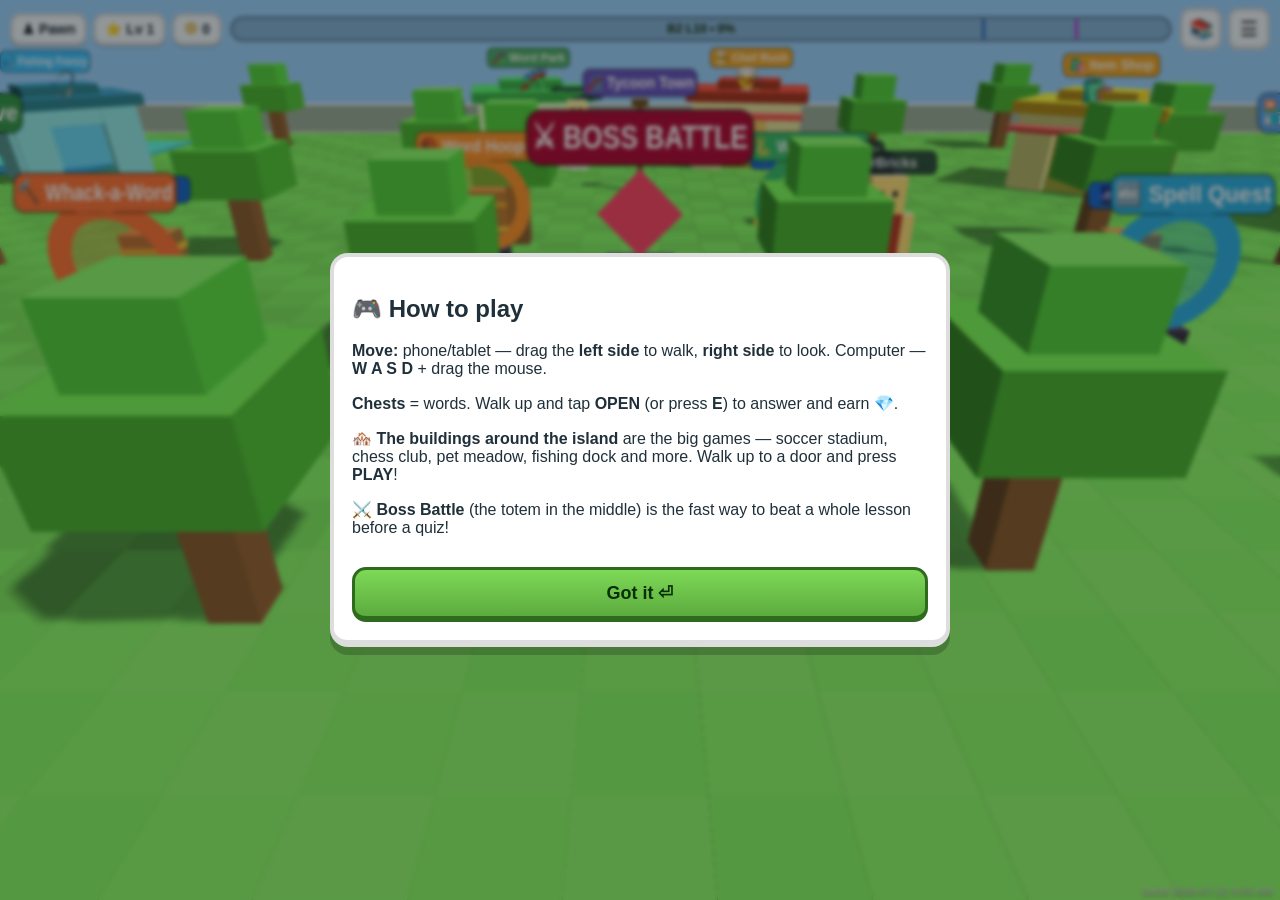
==== index.html @ b5679a89 "Three new games: Ninja Slice, Star Blaster, Beat Bounce (v81) Batch 1 of the 10-game arc, built by O" ====
<!DOCTYPE html>
<html lang="en">
<head>
  <meta charset="utf-8">
  <meta name="viewport" content="width=device-width, initial-scale=1, maximum-scale=1, user-scalable=no, viewport-fit=cover">
  <meta name="theme-color" content="#5cab3e">
  <title>Voblox — Word World</title>

  <!-- install-as-app (iPhone/iPad full screen) -->
  <meta name="apple-mobile-web-app-capable" content="yes">
  <meta name="mobile-web-app-capable" content="yes">
  <meta name="apple-mobile-web-app-status-bar-style" content="black-translucent">
  <meta name="apple-mobile-web-app-title" content="Voblox">
  <link rel="manifest" href="manifest.webmanifest">
  <link rel="apple-touch-icon" href="icons/icon-180.png">
  <link rel="icon" href="data:image/svg+xml,<svg xmlns='http://www.w3.org/2000/svg' viewBox='0 0 100 100'><text y='.9em' font-size='90'>🟩</text></svg>">

  <link rel="stylesheet" href="styles.css">
  <link rel="stylesheet" href="world.css">
  <link rel="stylesheet" href="boss.css">
  <link rel="stylesheet" href="games.css">
</head>
<body class="world">
  <canvas id="c"></canvas>

  <div id="errbar"></div>

  <!-- heads-up display -->
  <div id="whud">
    <div class="hud-left">
      <span class="chip" id="rankchip">♟ Pawn</span>
      <span class="chip" id="lvlchip">⭐ Lv 1</span>
      <span class="chip" id="gemchip"><img class="vbx" src="icons/vobux.png" alt="V"> 0</span>
      <span class="chip combo" id="combochip" style="display:none">🔥 x2</span>
    </div>
    <div class="meter" id="meter">
      <div class="meter-fill" id="meterfill"></div>
      <div class="meter-tick" style="left:80%"></div>
      <div class="meter-tick a" style="left:90%"></div>
      <div class="meter-label" id="meterlabel">0%</div>
    </div>
    <div class="hud-right">
      <a class="iconbtn" href="study.html" title="Study mode">📚</a>
      <button class="iconbtn" id="menubtn" title="Menu">☰</button>
    </div>
  </div>

  <!-- floating "open this chest" prompt -->
  <div id="prompt" class="prompt-float" style="display:none"></div>

  <!-- touch interact button (mobile) -->
  <button id="actbtn" class="actbtn" style="display:none">OPEN ✦</button>

  <!-- overlay for quizzes, menus, word list, chess -->
  <div id="overlay" class="overlay" style="display:none"><div id="overlaybox" class="overlaybox"></div></div>

  <!-- loading hint -->
  <div id="loading" class="loading">Loading your world… 🟩</div>

  <!-- build version (so you can confirm you have the latest) -->
  <div id="ver" class="ver"></div>

  <script src="vendor/three.min.js"></script>
  <script src="src/version.js"></script>
  <script src="src/content.js"></script>
  <script src="src/engine.js"></script>
  <script src="src/questions.js"></script>
  <script src="src/store.js"></script>
  <script src="src/profile.js"></script>
  <script src="src/sfx.js"></script>
  <script src="src/avatar.js"></script>
  <script src="src/bots.js"></script>
  <script src="src/items.js"></script>
  <script src="src/boss.js"></script>
  <script src="src/quizshow.js"></script>
  <script src="src/memory.js"></script>
  <script src="src/hunt.js"></script>
  <script src="src/run.js"></script>
  <script src="src/whack.js"></script>
  <script src="src/hoops.js"></script>
  <script src="src/snake.js"></script>
  <script src="src/spell.js"></script>
  <script src="src/pickle.js"></script>
  <script src="src/fishing.js"></script>
  <script src="src/soccer.js"></script>
  <script src="src/karts.js"></script>
  <script src="src/obby.js"></script>
  <script src="src/towerd.js"></script>
  <script src="src/chessclub.js"></script>
  <script src="src/bjj.js"></script>
  <script src="src/chef.js"></script>
  <script src="src/pets.js"></script>
<script src="src/empire.js"></script>
<script src="src/books.js"></script>
<script src="src/merge.js"></script>
<script src="src/dash.js"></script>
<script src="src/dungeon.js"></script>
<script src="src/clash.js"></script>
<script src="src/park.js"></script>
<script src="src/slice.js"></script>
<script src="src/blaster.js"></script>
<script src="src/beat.js"></script>
  <script src="src/games.js"></script>
  <script src="src/arcade.js"></script>
  <script src="src/world.js"></script>
</body>
</html>
---- styles.css ----
/* Voblox — blocky, bright, Minecraft/Roblox-ish theme */
:root {
  --grass: #5cab3e;
  --grass-dark: #3f7e2a;
  --sky1: #79c7ff;
  --sky2: #b9e6ff;
  --dirt: #8a5a3b;
  --panel: #ffffff;
  --ink: #20303a;
  --gold: #ffce3a;
  --good: #43c34a;
  --bad: #ff5a5a;
  --blue: #2f7be0;
  --shadow: #00000022;
}
* { box-sizing: border-box; }
html, body { margin: 0; height: 100%; }
body {
  font-family: "Trebuchet MS", "Segoe UI", Verdana, sans-serif;
  color: var(--ink);
  background:
    linear-gradient(var(--sky1), var(--sky2));
  min-height: 100%;
  -webkit-text-size-adjust: 100%;
}
#app { max-width: 760px; margin: 0 auto; padding: 14px 16px 60px; }

/* error bar */
#errbar { display:none; background:#b00020; color:#fff; padding:8px 12px; border-radius:8px; margin-bottom:10px; font-size:13px; }

/* HUD */
#hud { display:flex; align-items:center; gap:10px; flex-wrap:wrap; margin-bottom:12px; }
.hud-left { display:flex; gap:8px; flex-wrap:wrap; }
.chip {
  background:#fff; border:3px solid #0002; border-bottom-width:5px; border-radius:12px;
  padding:6px 10px; font-weight:bold; font-size:14px; box-shadow:0 2px 0 var(--shadow);
}
.chip.combo { background:#fff3cf; border-color:#e6b800; }
.meter {
  position:relative; flex:1; min-width:200px; height:30px; background:#0000001a;
  border:3px solid #0003; border-radius:14px; overflow:hidden;
}
.meter-fill {
  height:100%; background:linear-gradient(90deg,#76d275,#43c34a);
  transition:width .5s cubic-bezier(.2,.9,.2,1);
}
.meter-tick { position:absolute; top:0; bottom:0; width:3px; background:#1c63b8; opacity:.8; }
.meter-tick.a { background:#c026d3; }
.meter-label {
  position:absolute; inset:0; display:flex; align-items:center; justify-content:center;
  font-size:12px; font-weight:bold; color:#0a2a12; text-shadow:0 1px 0 #fff8;
}

/* logo / headings */
.logo {
  text-align:center; font-weight:900; letter-spacing:3px; font-size:54px; color:#fff;
  text-shadow:0 3px 0 var(--grass-dark), 0 6px 0 #0003, 3px 0 0 var(--grass-dark);
  margin:8px 0 0;
}
.logo.small { font-size:30px; }

/* lesson picker (study home) */
.lessonpick { display:flex; gap:8px; justify-content:center; flex-wrap:wrap; margin:6px 0 14px; }
.lpick {
  font-family:inherit; font-weight:bold; font-size:14px; color:var(--ink); background:#fff;
  border:3px solid #0002; border-bottom-width:5px; border-radius:12px; padding:6px 14px;
  cursor:pointer; box-shadow:0 2px 0 var(--shadow);
}
.lpick.on { color:#fff; background:var(--grass); border-color:var(--grass-dark); }
.lpick:active { transform:translateY(2px); border-bottom-width:3px; }
.subtitle { text-align:center; font-weight:bold; color:#0a3a52; margin-bottom:12px; }

/* cards & buttons */
.card {
  background:var(--panel); border:4px solid #0002; border-bottom-width:7px;
  border-radius:18px; padding:18px; box-shadow:0 6px 0 var(--shadow); margin:10px 0;
}
.hero { text-align:center; }
.hero-line { font-size:20px; font-weight:bold; margin:4px 0; }
.hero-sub { color:#3a5566; }
.big-emoji { font-size:54px; }
.bigscore { font-size:64px; font-weight:900; color:var(--grass-dark); }

.menu { display:flex; flex-direction:column; gap:12px; margin-top:8px; }
button { font-family:inherit; cursor:pointer; }
.big {
  display:flex; flex-direction:column; align-items:flex-start; text-align:left;
  background:linear-gradient(#7ed957,#5cab3e); color:#093; color:#0a2e08;
  border:4px solid #2f6b1f; border-bottom-width:8px; border-radius:16px;
  padding:14px 18px; font-weight:bold; transition:transform .05s, border-width .05s;
}
.big .bl { font-size:22px; }
.big .bs { font-size:13px; font-weight:normal; opacity:.85; }
.big:active { transform:translateY(3px); border-bottom-width:4px; }
#mock.big, button#mock { background:linear-gradient(#ffd86b,#ffbf3a); border-color:#c98a00; color:#5a3d00; }
#words.big, button#words { background:linear-gradient(#9ad0ff,#5aa6f0); border-color:#2f6fb0; color:#073; color:#06324f; }
#settings.big, button#settings { background:linear-gradient(#e7e7e7,#c9c9c9); border-color:#8a8a8a; color:#222; }

.tip { text-align:center; color:#0a3a52; font-size:13px; margin-top:14px; opacity:.9; }

/* question */
.qhead { display:flex; justify-content:space-between; align-items:center; font-weight:bold; color:#0a3a52; margin-bottom:4px; }
.stop, .danger {
  background:#fff; border:3px solid #0003; border-bottom-width:5px; border-radius:10px;
  padding:6px 10px; font-weight:bold; font-size:13px;
}
.danger { background:#ffe0e0; border-color:#d33; color:#a00; margin-top:10px; }
.qcard { min-height:120px; }
.prompt { font-size:22px; line-height:1.35; margin-bottom:14px; }
.prompt .target { color:var(--blue); }
.quote { display:inline-block; margin-top:6px; color:#26424f; font-style:italic; }
.replay { font-size:13px; padding:2px 8px; border:2px solid #0003; border-radius:8px; background:#eef; }

.choices { display:flex; flex-direction:column; gap:10px; }
.choice {
  display:flex; align-items:center; gap:10px; text-align:left;
  background:#f4f8ff; border:3px solid #0002; border-bottom-width:6px; border-radius:14px;
  padding:12px 14px; font-size:18px; font-weight:600;
}
.choice .num { background:#2f7be0; color:#fff; width:26px; height:26px; flex:0 0 26px;
  border-radius:8px; display:flex; align-items:center; justify-content:center; font-size:14px; }
.choice:active { transform:translateY(2px); }
.choice.right { background:#d8f7d6; border-color:var(--good); }
.choice.wrong { background:#ffd9d9; border-color:var(--bad); }

.typebox { display:flex; flex-wrap:wrap; gap:10px; align-items:center; }
#answer {
  flex:1; min-width:200px; font-size:24px; padding:12px 14px; border:3px solid #0003;
  border-bottom-width:6px; border-radius:14px; font-family:inherit;
}
#answer.almost { border-color:var(--gold); background:#fff7e0; }
.submit {
  background:linear-gradient(#7ed957,#5cab3e); color:#0a2e08; border:3px solid #2f6b1f;
  border-bottom-width:6px; border-radius:14px; padding:12px 18px; font-weight:bold; font-size:18px;
}
.submit:active { transform:translateY(2px); }
.big-next { margin-top:14px; width:100%; }
.hint { width:100%; color:#b8860b; font-weight:bold; font-size:14px; }

/* feedback */
.fb { font-size:22px; font-weight:bold; margin-bottom:8px; }
.fb.good { color:var(--grass-dark); }
.fb.bad { color:#c0392b; }
.gain { color:#0a7d23; }
.reveal { background:#f6faff; border:3px dashed #9ec3ee; border-radius:14px; padding:12px 14px; }
.rword { font-size:22px; font-weight:bold; }
.pos { color:#7a8; font-size:15px; font-weight:normal; }
.rdef { font-size:18px; margin:4px 0; }
.rex { color:#345; font-style:italic; }
.rmnem { margin-top:8px; background:#fff5d6; border-radius:10px; padding:6px 10px; }
.loot { margin-top:10px; background:#efeaff; border:3px solid #b9a7f0; border-radius:12px; padding:10px; font-weight:bold; text-align:center; }
.muted { color:#789; font-weight:normal; font-size:13px; }

/* word list */
.wordlist { display:flex; flex-direction:column; gap:10px; }
.wrow { display:flex; gap:12px; background:#fff; border:3px solid #0002; border-bottom-width:6px; border-radius:14px; padding:12px; }
.say { font-size:20px; background:#eef6ff; border:3px solid #0002; border-radius:12px; height:46px; width:46px; flex:0 0 46px; }
.winfo { flex:1; }

/* dictionary-style entries (feedback + word list) */
.pron { color:#7a8aa0; font-weight:normal; font-size:14px; }
.badge { background:#ffe08a; color:#7a5300; border:2px solid #e3b94a; border-radius:8px;
  font-size:12px; font-weight:bold; padding:1px 7px; vertical-align:middle; }
.senses { margin-top:4px; }
.sense { margin:6px 0; padding-left:4px; }
.snum { display:inline-flex; align-items:center; justify-content:center; width:20px; height:20px;
  background:#2f7be0; color:#fff; border-radius:6px; font-size:12px; font-weight:bold; margin-right:6px; }
.posclue { color:#7a8; }
.forms-h { margin-top:8px; font-size:13px; font-weight:bold; color:#5a6b7a; }
.form { margin:4px 0 4px 6px; color:#33424f; font-size:15px; }
.form .rex { font-size:13px; }

/* settings */
.code { width:100%; height:90px; font-family:monospace; font-size:12px; border:3px solid #0003; border-radius:12px; padding:8px; resize:vertical; }
.row { display:flex; gap:10px; flex-wrap:wrap; margin:8px 0; }
.filelabel { display:inline-flex; align-items:center; cursor:pointer; }
hr { border:none; border-top:2px dashed #cdd; margin:14px 0; }

/* cross-page link button */
.worldlink { position:fixed; top:10px; right:10px; z-index:30; text-decoration:none;
  background:#fff; border:3px solid #0002; border-bottom-width:5px; border-radius:12px;
  padding:8px 12px; font-weight:bold; color:#20303a; font-family:"Trebuchet MS",sans-serif; }
.worldlink:active { transform:translateY(2px); }

/* confetti */
#fx { position:fixed; inset:0; pointer-events:none; overflow:hidden; }
.confetti {
  position:absolute; top:-20px; width:12px; height:12px; border-radius:3px;
  animation:fall 1.1s ease-in forwards;
}
@keyframes fall {
  to { transform:translateY(105vh) rotate(540deg); opacity:.2; }
}

@media (max-width:520px) {
  .logo { font-size:40px; }
  .prompt { font-size:20px; }
}

/* Vobux currency icon (Leo's Robux-style hexagon) */
.vbx { height: 1em; width: 1em; vertical-align: -0.12em; }
---- world.css ----
/* Voblox 3D world — layout over the canvas */
html, body.world { margin:0; height:100%; overflow:hidden; background:#9fd6ff; touch-action:none;
  -webkit-user-select:none; user-select:none; }
#c { position:fixed; inset:0; width:100vw; height:100vh; display:block; }

.loading { position:fixed; inset:0; display:flex; align-items:center; justify-content:center;
  font-family:"Trebuchet MS",sans-serif; font-size:24px; color:#0a3a52; font-weight:bold; }

/* HUD */
#whud { position:fixed; top:0; left:0; right:0; display:flex; gap:8px; align-items:center;
  padding:calc(env(safe-area-inset-top) + 8px) 10px 8px; font-family:"Trebuchet MS",sans-serif; }
#whud .hud-left { display:flex; gap:6px; }
#whud .chip { background:#ffffffdd; border:3px solid #0002; border-bottom-width:4px; border-radius:11px;
  padding:5px 9px; font-weight:bold; font-size:14px; }
#whud .chip.combo { background:#fff3cf; border-color:#e6b800; }
#whud .meter { position:relative; flex:1; height:26px; background:#00000026; border:3px solid #0003;
  border-radius:13px; overflow:hidden; min-width:90px; }
#whud .meter-fill { height:100%; width:0; background:linear-gradient(90deg,#76d275,#43c34a); transition:width .5s; }
#whud .meter-tick { position:absolute; top:0; bottom:0; width:3px; background:#1c63b8; }
#whud .meter-tick.a { background:#c026d3; }
#whud .meter-label { position:absolute; inset:0; display:flex; align-items:center; justify-content:center;
  font-size:12px; font-weight:bold; color:#0a2a12; text-shadow:0 1px 0 #fff8; }
.hud-right { display:flex; gap:6px; }
.iconbtn { width:42px; height:42px; display:flex; align-items:center; justify-content:center;
  font-size:20px; text-decoration:none; background:#ffffffdd; border:3px solid #0002; border-bottom-width:4px;
  border-radius:11px; color:#222; cursor:pointer; }
.iconbtn:active { transform:translateY(2px); }

/* floating prompt */
.prompt-float { position:fixed; left:50%; top:64%; transform:translateX(-50%); z-index:5;
  background:#000a; color:#fff; padding:8px 14px; border-radius:12px; font-family:"Trebuchet MS",sans-serif;
  font-weight:bold; font-size:16px; pointer-events:none; }
.prompt-float b { color:#ffe14d; }

/* mobile interact button */
.actbtn { position:fixed; right:calc(env(safe-area-inset-right) + 18px); bottom:calc(env(safe-area-inset-bottom) + 26px);
  z-index:6; background:linear-gradient(#ffd86b,#ffae2e); color:#5a3d00; border:4px solid #c98a00;
  border-bottom-width:7px; border-radius:18px; padding:16px 22px; font-weight:900; font-size:18px;
  font-family:"Trebuchet MS",sans-serif; box-shadow:0 4px 0 #0003; }
.actbtn:active { transform:translateY(3px); border-bottom-width:4px; }

/* build/version label */
.ver { position: fixed; right: 7px; bottom: 3px; z-index: 4; font: 600 11px "Trebuchet MS", sans-serif;
  color: #ffffffb0; text-shadow: 0 1px 2px #0007; pointer-events: none; }

/* virtual joystick */
#joy { position:fixed; z-index:6; width:120px; height:120px; border-radius:50%; background:#ffffff33;
  border:3px solid #ffffff66; display:none; pointer-events:none; }
#joynub { position:absolute; width:54px; height:54px; left:33px; top:33px; border-radius:50%;
  background:#ffffffcc; border:3px solid #0002; }

/* overlay (quizzes / menu) reuses the .card/.choice styles from styles.css */
.overlay { position:fixed; inset:0; z-index:20; background:#0006; backdrop-filter:blur(2px);
  display:flex; align-items:center; justify-content:center; padding:14px;
  font-family:"Trebuchet MS","Segoe UI",sans-serif; color:#20303a; }
.overlaybox { width:100%; max-width:620px; max-height:92vh; overflow:auto; }
.overlaybox .card { background:#fff; border:4px solid #0002; border-bottom-width:7px; border-radius:18px;
  padding:18px; box-shadow:0 8px 0 #0003; }
.gatehead { display:flex; justify-content:space-between; align-items:center; color:#fff; font-weight:bold;
  margin-bottom:8px; }
.gatehead .x { background:#ffffffcc; border:3px solid #0003; border-radius:10px; padding:5px 10px; font-weight:bold; cursor:pointer; }

/* menu list */
.menucard h2 { margin:2px 0 12px; }
.menubtn { display:flex; align-items:center; gap:10px; width:100%; text-align:left; text-decoration:none;
  background:#f4f8ff; border:3px solid #0002; border-bottom-width:6px; border-radius:14px; padding:13px 15px;
  font-size:18px; font-weight:600; color:#20303a; margin-bottom:10px; cursor:pointer; }
.menubtn:active { transform:translateY(2px); }
.menubtn.locked { opacity:.55; }

/* chess board */
.chess { display:grid; grid-template-columns:repeat(8,1fr); width:min(86vw,420px); aspect-ratio:1/1;
  margin:10px auto; border:5px solid #5a3a1a; border-radius:8px; overflow:hidden; }
.sq { display:flex; align-items:center; justify-content:center; font-size:min(8vw,38px); cursor:pointer;
  line-height:1; user-select:none; }
.sq.light { background:#f0d9b5; } .sq.dark { background:#b58863; }
.sq.sel { box-shadow:inset 0 0 0 4px #2f7be0; }
.sq.hint { box-shadow:inset 0 0 0 4px #43c34a88; }
.chess-msg { text-align:center; font-weight:bold; font-size:18px; min-height:24px; }

/* desktop hint footer */
.help { color:#0a3a52; font-size:13px; }
@media (hover:hover) and (pointer:fine) { .actbtn { display:none !important; } }
---- boss.css ----
/* Voblox — Boss Battle overlay */
.bosswrap {
  position: fixed; inset: 0; z-index: 50; display: flex; flex-direction: column; align-items: center;
  padding: calc(env(safe-area-inset-top) + 12px) 14px calc(env(safe-area-inset-bottom) + 14px);
  background: radial-gradient(120% 90% at 50% 0%, #5b3a86 0%, #2a1e44 60%, #170f29 100%);
  font-family: "Trebuchet MS", "Segoe UI", sans-serif; color: #fff; overflow: auto;
}
.bosstop { width: 100%; max-width: 620px; text-align: center; }
.bossname { font-weight: 900; font-size: 20px; letter-spacing: 1px; text-shadow: 0 2px 0 #0006; }
.monster { font-size: 92px; line-height: 1; margin: 4px 0; filter: drop-shadow(0 8px 6px #0007); transition: transform .12s; }
.bosstop.hit .monster { animation: monhit .4s; }
@keyframes monhit { 0%{transform:translateX(0) scale(1)} 20%{transform:translateX(-10px) scale(1.08); filter:drop-shadow(0 0 18px #ff5252) saturate(3)} 40%{transform:translateX(10px)} 60%{transform:translateX(-6px)} 100%{transform:translateX(0) scale(1)} }
.bosstop.win .monster { animation: monwin 1s forwards; }
@keyframes monwin { to { transform: scale(.4) rotate(20deg); opacity: .25; } }
.bosstop.playerhit { animation: shake .4s; }
@keyframes shake { 0%,100%{transform:translateX(0)} 20%{transform:translateX(-12px)} 40%{transform:translateX(12px)} 60%{transform:translateX(-8px)} 80%{transform:translateX(8px)} }
.hpbar { position: relative; height: 26px; background: #00000055; border: 3px solid #ffffff44; border-radius: 13px; overflow: hidden; max-width: 480px; margin: 6px auto; }
.hpfill { position: absolute; right: 0; top: 0; bottom: 0; background: linear-gradient(90deg, #ff6b6b, #c0392b); transition: width .45s; }
.hpbar span { position: relative; display: block; text-align: center; line-height: 26px; font-size: 13px; font-weight: bold; text-shadow: 0 1px 2px #000; }
.hearts { font-size: 24px; letter-spacing: 4px; margin-top: 2px; }

.bossbody { width: 100%; max-width: 620px; margin-top: 12px; }
.bossbody .card { color: #20303a; }
.hittoast { background: #ffffff; color: #1c7a2e; border: 4px solid #7fce8a; border-radius: 18px; padding: 22px;
  text-align: center; font-size: 26px; font-weight: 900; box-shadow: 0 8px 0 #0004; animation: pop .25s; }
.hittoast .mastered { font-size: 18px; color: #176; margin-top: 8px; }
@keyframes pop { from { transform: scale(.7); opacity: 0 } to { transform: scale(1); opacity: 1 } }

.bossquit { margin-top: 14px; background: #ffffff22; color: #fff; border: 2px solid #ffffff55; border-radius: 10px; padding: 8px 14px; font-weight: bold; cursor: pointer; }
.bossquit:active { transform: translateY(2px); }
---- games.css ----
/* Voblox mini-games (Quiz Show, Memory Match, …) — shared full-screen overlay */
.gamewrap { position: fixed; inset: 0; z-index: 50; overflow: auto; color: #fff;
  font-family: "Trebuchet MS", "Segoe UI", sans-serif;
  padding: calc(env(safe-area-inset-top) + 12px) 14px calc(env(safe-area-inset-bottom) + 16px); }
.muted2 { font-size: 14px; opacity: .8; font-weight: normal; }

/* Quiz Show */
.quizshow { background: radial-gradient(120% 90% at 50% 0%, #1b3a6b, #0c1730 70%); }
.qs-head { display: flex; justify-content: space-between; align-items: center; max-width: 780px; margin: 0 auto 10px; }
.host { font-weight: 900; font-size: 22px; } .lives { font-size: 22px; }
.qs-main { display: flex; gap: 14px; max-width: 780px; margin: 0 auto; align-items: flex-start; }
.ladder { flex: 0 0 132px; display: flex; flex-direction: column; gap: 3px; font-size: 12px; }
.rung { background: #ffffff14; border-radius: 7px; padding: 5px 7px; font-weight: bold; }
.rung.cur { background: #ffce3a; color: #3a2a00; } .rung.done { background: #2f9e4455; }
.qs-q { flex: 1; }
.qs-q .prompt { color: #20303a; font-size: 20px; }
.answers { display: grid; grid-template-columns: 1fr 1fr; gap: 10px; margin-top: 10px; }
.ans { display: flex; align-items: center; gap: 8px; text-align: left; background: #11254a; color: #fff;
  border: 3px solid #5a78b0; border-bottom-width: 6px; border-radius: 14px; padding: 12px; font-size: 17px; font-weight: 600; }
.ans .let { background: #ffce3a; color: #3a2a00; width: 26px; height: 26px; border-radius: 7px; display: flex; align-items: center; justify-content: center; font-weight: 900; flex: 0 0 26px; }
.ans:active { transform: translateY(2px); }
.ans.right { background: #1c7a2e; border-color: #7fce8a; } .ans.wrong { background: #a02020; border-color: #ff8a8a; } .ans.gone { opacity: .22; }
.qs-tools { display: flex; gap: 10px; margin-top: 12px; }
.lifeline { background: #ffffff22; color: #fff; border: 2px solid #ffffff55; border-radius: 10px; padding: 8px 14px; font-weight: bold; cursor: pointer; }
.lifeline:disabled { opacity: .4; }
@media (max-width: 560px) { .qs-main { flex-direction: column; } .ladder { flex-direction: row; flex-wrap: wrap; flex: none; } .answers { grid-template-columns: 1fr; } }
.podiums { display: flex; gap: 10px; justify-content: center; max-width: 780px; margin: 0 auto 10px; }
.pod { flex: 1; max-width: 200px; background: #11254a; border: 3px solid #5a78b0; border-bottom-width: 6px;
  border-radius: 14px; padding: 8px 6px 6px; text-align: center; position: relative; }
.pod.mine { border-color: #ffce3a; }
.pod canvas { display: block; margin: 0 auto; }
.pod-n { font-weight: 900; font-size: 13px; }
.pod-r { font-size: 12px; color: #9fb8e0; font-weight: bold; }
.pod-f { min-height: 20px; font-weight: 900; font-size: 15px; }
.pod-b { position: absolute; left: 50%; transform: translateX(-50%); bottom: -26px; background: #fff; color: #20303a;
  border-radius: 10px; padding: 2px 10px; font-size: 12px; font-weight: bold; white-space: nowrap; box-shadow: 0 3px 8px #0005; z-index: 3; }
.buzzarea { text-align: center; margin-top: 40px; }
.buzzhint { font-weight: 900; font-size: 20px; margin-bottom: 18px; }
.buzzbtn { background: radial-gradient(circle at 35% 30%, #ff7a7a, #d92626); color: #fff; border: 6px solid #8a1212;
  border-radius: 50%; width: 170px; height: 170px; font-family: inherit; font-weight: 900; font-size: 24px;
  cursor: pointer; box-shadow: 0 10px 24px #0007; animation: buzzpulse 0.9s infinite alternate; }
.buzzbtn:active { transform: translateY(4px); }
@keyframes buzzpulse { from { box-shadow: 0 10px 24px #0007; } to { box-shadow: 0 10px 34px #ff525288; } }

/* Memory Match */
.memory { background: radial-gradient(120% 90% at 50% 0%, #3a2a5e, #160f2b 70%); }
.mem-head { text-align: center; font-weight: bold; font-size: 18px; max-width: 780px; margin: 0 auto 12px; }
.mem-head .moves { display: block; font-size: 14px; opacity: .85; }
.mgrid { display: grid; grid-template-columns: repeat(4, 1fr); gap: 8px; max-width: 760px; margin: 0 auto; }
.mcard { aspect-ratio: 3/4; border-radius: 12px; display: flex; align-items: center; justify-content: center;
  text-align: center; padding: 8px; cursor: pointer; font-size: 14px; font-weight: 600; }
.mcard.back { background: linear-gradient(#6a5acd, #4a3aad); border: 3px solid #2a1f6b; }
.mcard.back .qm { font-size: 30px; color: #ffffff88; }
.mcard.face { background: #fff; color: #20303a; border: 3px solid #c9d4e6; }
.mcard.face.def { background: #fff7e0; font-size: 12px; }
.mcard.matched { outline: 3px solid #43c34a; opacity: .85; }
.mem-msg { text-align: center; font-weight: bold; min-height: 22px; margin-top: 10px; }
@media (max-width: 560px) { .mgrid { grid-template-columns: repeat(3, 1fr); } .mcard { font-size: 12px; } }
.mem-vs { display: flex; align-items: center; justify-content: space-between; gap: 8px; max-width: 760px; margin: 0 auto 10px; }
.mem-side { display: flex; align-items: center; gap: 7px; flex: 1; background: #ffffff14; border: 2px solid transparent;
  border-radius: 12px; padding: 4px 10px; font-size: 15px; }
.mem-side.turn { border-color: #ffce3a; background: #ffce3a22; }
.mem-mid { font-weight: 900; font-size: 13px; color: #ffce3a; text-align: center; }
.mem-combo { background: #ffce3a; color: #3a2a00; border-radius: 8px; padding: 0 7px; font-weight: 900; font-size: 12px; }
.mgrid.m16 { grid-template-columns: repeat(4, 1fr); }
@media (max-width: 560px) { .mgrid.m16 { grid-template-columns: repeat(4, 1fr); } .mgrid.m16 .mcard { font-size: 10px; padding: 4px; } }

/* Canvas arcade games (Word Hunt, Word Run) */
.gamewrap.hunt, .gamewrap.run { padding: 0; overflow: hidden; touch-action: none; }
.gamewrap.hunt canvas, .gamewrap.run canvas { position: absolute; inset: 0; display: block; width: 100%; height: 100%; }
.gamewrap.hunt canvas { cursor: none; }
.ghud { position: absolute; top: 0; left: 0; right: 0; padding: calc(env(safe-area-inset-top) + 10px) 12px 0; pointer-events: none; }
.ghud .clue { background: #000000aa; color: #fff; border-radius: 12px; padding: 8px 12px; max-width: 700px; margin: 0 auto; text-align: center; font-size: 17px; line-height: 1.3; }
.ghud .clue b { color: #ffe14d; } .ghud .clue .posclue { color: #cfe; }
.ghud .grow { display: flex; justify-content: center; gap: 10px; align-items: center; margin-top: 8px; }
.ghud .grow span { background: #fff; border: 3px solid #0002; border-bottom-width: 4px; border-radius: 11px; padding: 5px 10px; font-weight: bold; color: #20303a; }
.ghud .grow button { pointer-events: auto; }
.gmsg { position: absolute; top: 38%; left: 0; right: 0; text-align: center; font-size: 30px; font-weight: 900; color: #fff; text-shadow: 0 2px 8px #000; opacity: 0; transition: opacity .2s; pointer-events: none; padding: 0 12px; }
.runhint { position: absolute; bottom: calc(env(safe-area-inset-bottom) + 12px); left: 0; right: 0; text-align: center; color: #ffffffcc; font-weight: bold; text-shadow: 0 1px 3px #000; pointer-events: none; }
.gamewrap.run .rgo { position: absolute; bottom: calc(env(safe-area-inset-bottom) + 46px); left: 50%; transform: translateX(-50%);
  z-index: 6; pointer-events: auto; background: #2f9e44; color: #fff; border: none; border-bottom: 5px solid #1e6b2e;
  border-radius: 14px; padding: 12px 32px; font-family: inherit; font-weight: 900; font-size: 19px; box-shadow: 0 4px 12px #0004; cursor: pointer; }
.gamewrap.run .rgo:active { transform: translateX(-50%) translateY(2px); border-bottom-width: 3px; }

/* Whack-a-Word */
.whack { background: radial-gradient(120% 90% at 50% 0%, #7ec850, #3c7a2a 75%); padding: 0; display: flex; flex-direction: column; }
.wk-head { padding: calc(env(safe-area-inset-top) + 10px) 12px 4px; }
.wk-head .clue { background: #000000aa; color: #fff; border-radius: 12px; padding: 8px 12px; max-width: 700px; margin: 0 auto; text-align: center; font-size: 17px; line-height: 1.3; }
.wk-head .clue b { color: #ffe14d; } .wk-head .clue .posclue { color: #cfe; }
.wk-head .grow { display: flex; justify-content: center; gap: 10px; align-items: center; margin-top: 8px; }
.wk-head .grow span { background: #fff; border: 3px solid #0002; border-bottom-width: 4px; border-radius: 11px; padding: 5px 10px; font-weight: bold; color: #20303a; }
.wk-head .grow button { pointer-events: auto; }
.holes { flex: 1; display: grid; grid-template-columns: repeat(4, 1fr); gap: 14px; align-content: center; max-width: 780px; margin: 0 auto; padding: 14px; width: 100%; }
.hole { position: relative; aspect-ratio: 1 / 1; display: flex; align-items: flex-end; justify-content: center; overflow: hidden; }
.hole::before { content: ''; position: absolute; bottom: 0; left: 4%; right: 4%; height: 46%; background: #4a3320; border-radius: 50% 50% 14px 14px / 60% 60% 14px 14px; box-shadow: inset 0 8px 0 #00000033; }
.mole { position: relative; z-index: 2; transform: translateY(125%); transition: transform .12s ease-out; width: 76%; height: 72%; border-radius: 46% 46% 16px 16px; border: 3px solid #8a5a2b; border-bottom-width: 5px; background: linear-gradient(#cf9357, #a06a32); color: #3a2410; font-weight: 900; font-size: clamp(13px, 3.4vw, 20px); display: flex; align-items: center; justify-content: center; padding: 4px; cursor: pointer; text-align: center; }
.mole.up { transform: translateY(6%); }
.mole.hit { background: linear-gradient(#9be870, #5cc24a); transform: translateY(40%) scale(.92); }
.mole.badhit { background: linear-gradient(#ff8a8a, #ff5a5a); }
.mole.gold { background: linear-gradient(#ffe98a, #f0b52e); border-color: #a06a12; font-size: 26px; }
@media (max-width: 560px) { .holes { grid-template-columns: repeat(2, 1fr); gap: 10px; } }

/* Word Hoops */
.hoops { background: linear-gradient(#3a7bc8, #2a5a98); padding: 0; display: flex; flex-direction: column; }
.hp-head { padding: calc(env(safe-area-inset-top) + 10px) 12px 4px; }
.hp-head .clue { background: #000000aa; color: #fff; border-radius: 12px; padding: 8px 12px; max-width: 700px; margin: 0 auto; text-align: center; font-size: 17px; line-height: 1.3; }
.hp-head .clue b { color: #ffe14d; } .hp-head .clue .posclue { color: #cfe; }
.hp-head .grow { display: flex; justify-content: center; gap: 10px; align-items: center; margin-top: 8px; }
.hp-head .grow span { background: #fff; border: 3px solid #0002; border-bottom-width: 4px; border-radius: 11px; padding: 5px 10px; font-weight: bold; color: #20303a; }
.hp-head .grow button { pointer-events: auto; }
.court { position: relative; flex: 1; }
.hoops3 { display: flex; justify-content: space-around; align-items: flex-start; padding: 24px 12px 0; max-width: 760px; margin: 0 auto; }
.hoop { display: flex; flex-direction: column; align-items: center; cursor: pointer; width: 30%; }
.board { width: 84px; max-width: 24vw; height: 60px; background: #fff; border: 4px solid #d65a2a; border-radius: 6px; display: flex; align-items: flex-end; justify-content: center; }
.ring { width: 60%; height: 14px; border: 4px solid #ff7a2f; border-top: none; border-radius: 0 0 40px 40px; margin-bottom: -8px; }
.hlabel { margin-top: 12px; background: #fff; color: #20303a; font-weight: bold; border-radius: 10px; padding: 5px 9px; border: 3px solid #0002; border-bottom-width: 5px; font-size: 15px; text-align: center; }
.hoop.made .board { background: #d8f7d6; border-color: #43c34a; } .hoop.miss .board { background: #ffd9d9; }
.ball { position: absolute; left: 50%; bottom: 7%; transform: translateX(-50%); font-size: 54px; }
.court .gmsg { top: 50%; }
.hmeter { position: absolute; left: 50%; transform: translateX(-50%); bottom: 18%; width: min(320px, 70vw); height: 26px;
  background: linear-gradient(90deg, #e05252 0%, #ffd740 30%, #2f9e44 38%, #2f9e44 62%, #ffd740 70%, #e05252 100%);
  border: 3px solid #fff; border-radius: 14px; z-index: 6; }
.hmeter .hmn { position: absolute; top: -6px; width: 6px; height: 34px; background: #20303a; border: 1px solid #fff; border-radius: 3px; margin-left: -3px; }
@media (max-width: 560px) { .ball { font-size: 44px; } }

/* Word Snake */
.snake { background: #0f2a16; padding: 0; }
.snake canvas { position: absolute; inset: 0; display: block; width: 100%; height: 100%; }
.dpad { position: absolute; bottom: calc(env(safe-area-inset-bottom) + 14px); left: 0; right: 0; display: flex; flex-direction: column; align-items: center; gap: 6px; pointer-events: none; }
.dpad button { pointer-events: auto; width: 60px; height: 46px; font-size: 22px; background: #ffffffcc; border: 3px solid #0003; border-bottom-width: 5px; border-radius: 12px; font-weight: bold; }
.dpad .dmid { display: flex; gap: 70px; }
.dpad button:active { transform: translateY(2px); }
@media (hover: hover) and (pointer: fine) { .dpad { opacity: .45; } }

/* Spell Quest */
.spell { background: radial-gradient(120% 90% at 50% 0%, #2a8fb5, #103b50 75%); padding: 0; display: flex; flex-direction: column; }
.sp-head { padding: calc(env(safe-area-inset-top) + 10px) 12px 4px; }
.sp-head .clue { background: #000000aa; color: #fff; border-radius: 12px; padding: 10px 12px; max-width: 700px; margin: 0 auto; text-align: center; font-size: 18px; }
.sp-head .clue b { color: #ffe14d; } .sp-head .clue .posclue { color: #cfe; }
.sp-head .grow { display: flex; justify-content: center; gap: 10px; align-items: center; margin-top: 8px; }
.sp-head .grow span { background: #fff; border: 3px solid #0002; border-bottom-width: 4px; border-radius: 11px; padding: 5px 10px; font-weight: bold; color: #20303a; }
.sp-head .grow button { pointer-events: auto; }
.sp-main { max-width: 600px; margin: 0 auto; padding: 14px; width: 100%; }
.slots { display: flex; flex-wrap: wrap; gap: 8px; justify-content: center; }
.slot { width: 44px; height: 54px; background: #ffffff22; border: 3px solid #ffffff66; border-bottom-width: 5px; border-radius: 10px; display: flex; align-items: center; justify-content: center; font-size: 26px; font-weight: 900; color: #fff; text-transform: uppercase; }
.sp-msg { text-align: center; font-weight: bold; min-height: 24px; margin: 10px 0; color: #fff; }
.tiles { display: flex; flex-wrap: wrap; gap: 10px; justify-content: center; margin-top: 6px; }
.tile { width: 50px; height: 56px; font-size: 26px; font-weight: 900; text-transform: uppercase; background: linear-gradient(#fff, #e7eef6); color: #20303a; border: 3px solid #0002; border-bottom-width: 6px; border-radius: 12px; cursor: pointer; }
.tile:active { transform: translateY(2px); } .tile:disabled { opacity: .25; }
.sp-main .row { justify-content: center; }

/* ---------- arcade canvas games (Pickleball, Fishing, Soccer, Karts, …) ---------- */
.gamewrap.pickle, .gamewrap.fishing, .gamewrap.soccer, .gamewrap.karts, .gamewrap.obby, .gamewrap.towerd,
.gamewrap.chef, .gamewrap.pets { padding: 0; overflow: hidden; touch-action: none; }
.gamewrap.pickle canvas, .gamewrap.fishing canvas, .gamewrap.soccer canvas, .gamewrap.karts canvas,
.gamewrap.obby canvas, .gamewrap.towerd canvas, .gamewrap.chef canvas, .gamewrap.pets canvas { position: absolute; inset: 0; display: block; width: 100%; height: 100%; }

/* soccer action buttons */
.sbtn { position: absolute; bottom: calc(env(safe-area-inset-bottom) + 44px); z-index: 6; pointer-events: auto;
  border: none; border-bottom: 5px solid; border-radius: 16px; padding: 14px 26px;
  font-family: inherit; font-weight: 900; font-size: 18px; color: #fff; box-shadow: 0 4px 12px #0004; cursor: pointer; }
.sbtn.pass { left: 14px; background: #3a7bc8; border-color: #24549a; }
.sbtn.shoot { right: 14px; background: #e8590c; border-color: #a03a06; }
.sbtn:active { transform: translateY(2px); border-bottom-width: 3px; }

/* kart controls */
.kbtn { position: absolute; bottom: calc(env(safe-area-inset-bottom) + 44px); z-index: 6; pointer-events: auto;
  border: none; border-bottom: 5px solid #0006; border-radius: 16px; padding: 14px 22px;
  font-family: inherit; font-weight: 900; font-size: 22px; color: #fff; background: #00000055; cursor: pointer;
  -webkit-user-select: none; user-select: none; }
.kbtn.left { left: 14px; } .kbtn.right { left: 92px; }
.kbtn.use { right: 14px; background: #2f9e44; border-color: #1e6b2e; font-size: 16px; }
.kbtn:active { transform: translateY(2px); border-bottom-width: 3px; }

/* in-game word-power question overlay (VQ.miniQuiz) */
.gover { position: absolute; inset: 0; z-index: 9; display: flex; align-items: center; justify-content: center;
  background: #00000088; padding: 10px; overscroll-behavior: contain; }
/* the card may NEVER outgrow the screen: it caps to the viewport and scrolls inside
   (games set touch-action:none globally, so pan-y here re-enables touch scrolling) */
.wqcard { background: #fff; border-radius: 18px; padding: 14px 16px; max-width: 500px; width: 100%;
  color: #20303a; box-shadow: 0 10px 30px #0006;
  max-height: calc(100vh - 20px); max-height: calc(100dvh - 20px);
  overflow-y: auto; -webkit-overflow-scrolling: touch; touch-action: pan-y; overscroll-behavior: contain; }
.wqtitle { font-weight: 900; font-size: 16px; color: #7a4fd0; margin-bottom: 6px; }
.wqprompt { font-size: 17px; line-height: 1.35; }
.wqchoices { display: grid; gap: 8px; margin-top: 10px; }
.wqc { text-align: left; background: #f4f8fd; color: #20303a; border: 3px solid #b9cde4; border-bottom-width: 5px;
  border-radius: 12px; padding: 10px 12px; font-family: inherit; font-size: 16px; font-weight: 600; cursor: pointer; }
.wqc:active { transform: translateY(2px); }
.wqc.right { background: #d8f7d6; border-color: #43c34a; }
.wqc.wrong { background: #ffd9d9; border-color: #e05252; }
.wqskip { display: block; margin: 10px auto 0; background: #eef2f7; color: #5a6b7a; border: 2px solid #cdd8e4;
  border-bottom-width: 4px; border-radius: 10px; padding: 6px 16px; font-family: inherit; font-weight: 900; cursor: pointer; }
.wqteach { background: #f6f9fc; border: 2px solid #dbe5ee; border-radius: 10px; padding: 8px 10px; margin-top: 10px;
  font-size: 13px; max-height: 210px; overflow: auto; }

/* 🏰 Word Empire + 📚 Books vs Zombies build bars: ONE scrollable row pinned to the
   bottom — never a wrapped tower of buttons covering the battlefield (the iPhone lesson) */
#embar, #bkbar { position: absolute; left: 0; right: 0; bottom: 0; padding: 6px 8px calc(env(safe-area-inset-bottom) + 6px);
  display: flex; gap: 6px; flex-wrap: nowrap; justify-content: safe center; z-index: 8; pointer-events: auto;
  overflow-x: auto; -webkit-overflow-scrolling: touch; touch-action: pan-x; overscroll-behavior: contain;
  background: linear-gradient(transparent, rgba(0,0,0,.28)); }
#embar::-webkit-scrollbar, #bkbar::-webkit-scrollbar { display: none; }

/* compact chrome on phones: title hidden, tighter HUD, shorter bar buttons —
   every pixel goes to the battlefield */
.gamewrap.compact .ghud .clue { display: none; }
.gamewrap.compact .ghud { padding: 4px 6px; gap: 4px; }
.gamewrap.compact #embar .embtn, .gamewrap.compact #bkbar .embtn { min-width: 60px; padding: 4px 8px; }
.gamewrap.compact #embar .ebl, .gamewrap.compact #bkbar .ebl { font-size: 12px; }
.gamewrap.compact #embar .ebs, .gamewrap.compact #bkbar .ebs { font-size: 9.5px; }

/* rotate-your-phone gate for the RTS/lane games (portrait is unplayable-small) */
.rotgate { display: none; position: absolute; inset: 0; z-index: 20; background: rgba(12,18,30,.9);
  color: #fff; font-family: "Trebuchet MS", sans-serif; font-weight: 900; font-size: 22px; text-align: center;
  align-items: center; justify-content: center; line-height: 1.5; }
.embtn { display: flex; flex-direction: column; align-items: center; gap: 1px; background: #ffffffe6; color: #20303a;
  border: 3px solid #0003; border-bottom-width: 6px; border-radius: 12px; padding: 7px 11px; cursor: pointer;
  font-family: "Trebuchet MS", sans-serif; min-width: 74px; }
.embtn:active { transform: translateY(2px); }
.embtn .ebl { font-weight: 900; font-size: 14px; white-space: nowrap; }
.embtn .ebs { font-size: 10.5px; color: #5a6b7a; font-weight: bold; white-space: nowrap; }
.embtn.mode { background: linear-gradient(#ffd76a, #f0a92e); border-color: #a06a12; }
.embtn.study { background: linear-gradient(#c9b6ff, #9d8df1); border-color: #6b5ac0; color: #fff; }
.embtn.study .ebs { color: #efe9ff; }

/* fishing extras */
#fwaters { flex-wrap: wrap; justify-content: flex-end; max-width: 62vw; }
#fbait { position: absolute; left: 12px; bottom: calc(env(safe-area-inset-bottom) + 14px); z-index: 8;
  pointer-events: auto; font-size: 15px; padding: 10px 14px; }
#fbait.on { background: #dff5e1; border-color: #43c34a; }

.wtab { pointer-events: auto; background: #ffffffd8; color: #20303a; border: 2px solid #0003; border-bottom-width: 4px;
  border-radius: 10px; padding: 5px 9px; font-family: inherit; font-weight: 900; font-size: 12px; cursor: pointer; }
.wtab.on { background: linear-gradient(#7ed957, #5cab3e); color: #0a2e08; border-color: #2f6b1f; }
.wtab.locked { opacity: .65; }
.dexgrid { display: grid; grid-template-columns: repeat(5, 1fr); gap: 5px; margin-top: 4px; }
.dexcell { border: 2px solid; border-radius: 9px; text-align: center; padding: 4px 2px; background: #fbfdff; }
.dexe { font-size: 20px; line-height: 1.1; }
.dexn { font-size: 9px; font-weight: bold; color: #20303a; }
.dexs { font-size: 9px; color: #7a8a98; }
@media (max-width: 560px) { .dexgrid { grid-template-columns: repeat(4, 1fr); } }

/* ---------- Chess Club ---------- */
.gamewrap.chessclub { background: radial-gradient(120% 90% at 50% 0%, #3a4a5e, #1c2732 75%); overflow: auto; }
.cc-lobby { display: flex; justify-content: center; padding-top: 54px; }
.cc-opp { display: flex; justify-content: space-between; align-items: center; width: 100%; margin: 5px 0;
  background: #f4f8fd; border: 3px solid #b9cde4; border-bottom-width: 5px; border-radius: 12px;
  padding: 10px 14px; font-family: inherit; font-size: 16px; cursor: pointer; }
.cc-opp:active { transform: translateY(2px); }
.cc-oname { font-weight: 900; color: #20303a; }
.cc-otitle { color: #5a6b7a; font-weight: bold; font-size: 13px; }
.cc-boardwrap { max-width: 480px; margin: 60px auto 0; padding: 0 10px; text-align: center; }
.cboard { display: grid; grid-template-columns: repeat(8, 1fr); width: min(92vw, 440px); margin: 8px auto;
  border: 6px solid #4a3b2a; border-radius: 8px; box-shadow: 0 10px 30px #0006; }
.csq { aspect-ratio: 1/1; display: flex; align-items: center; justify-content: center;
  font-size: clamp(22px, 8.6vw, 40px); cursor: pointer; -webkit-user-select: none; user-select: none; line-height: 1; }
.csq.l { background: #f0d9b5; } .csq.d { background: #b58863; }
.csq.sel { outline: 3px solid #ffd740; outline-offset: -3px; }
.csq.tgt { background-image: radial-gradient(circle, #2f9e4488 22%, transparent 24%); }
.csq.cap { outline: 3px solid #e05252; outline-offset: -3px; }
.csq.hint { animation: ccpulse 0.8s infinite alternate; }
@keyframes ccpulse { from { background-color: #ffe14d; } to {} }
.cc-end { position: fixed; left: 50%; top: 50%; transform: translate(-50%, -50%); z-index: 20;
  text-align: center; color: #20303a; padding: 18px 26px !important; }
.cc-pmsg { color: #fff; font-weight: bold; margin-top: 8px; min-height: 22px; }

/* ---------- BJJ Dojo ---------- */
.gamewrap.bjj { padding: 0; overflow: hidden; touch-action: none; }
.gamewrap.bjj canvas { position: absolute; inset: 0; display: block; width: 100%; height: 100%; }
.bjcards { position: absolute; left: 0; right: 0; bottom: 0; z-index: 6;
  padding: 8px 10px calc(env(safe-area-inset-bottom) + 10px); background: linear-gradient(transparent, #000a); }
.bjpos { text-align: center; color: #fff; font-weight: 900; text-shadow: 0 2px 6px #000; margin-bottom: 6px; }
.bjfoc { background: #ffe14d; color: #5a4400; border-radius: 8px; padding: 1px 8px; font-size: 12px; }
.bjrow { display: flex; gap: 8px; justify-content: center; max-width: 640px; margin: 0 auto; }
.bjcards .bjcard { flex: 1 1 0; min-width: 0; box-sizing: border-box;
  background: #fff; border: 3px solid #b9cde4; border-bottom-width: 6px; border-radius: 14px;
  padding: 8px 6px; font-family: inherit; cursor: pointer; text-align: center; }
.bjcard:active { transform: translateY(2px); }
.bjemoji { display: block; font-size: 26px; }
.bjname { display: block; font-weight: 900; font-size: 13px; color: #20303a; min-height: 32px; }
.bjodds { display: inline-block; background: #2f9e44; color: #fff; border-radius: 8px; padding: 1px 8px; font-weight: 900; font-size: 12px; }
.bjpts { display: inline-block; background: #ffd740; color: #5a4400; border-radius: 8px; padding: 1px 6px; font-weight: 900; font-size: 11px; margin-left: 4px; }

/* ---------- shared toast (VobloxSfx.toast) ---------- */
.vtoast { position: fixed; left: 50%; bottom: calc(env(safe-area-inset-bottom) + 74px); transform: translateX(-50%);
  z-index: 220; background: #20303aee; color: #fff; font-family: "Trebuchet MS", sans-serif; font-weight: bold;
  padding: 10px 18px; border-radius: 14px; border: 2px solid #ffffff33; box-shadow: 0 6px 18px #0006;
  opacity: 0; transition: opacity .25s; pointer-events: none; max-width: 86vw; text-align: center; }

/* ---------- Voblox Arcade hub ---------- */
.arcadecard { max-width: 720px; width: 100%; padding: 10px !important; }
.atabs { display: flex; gap: 6px; flex-wrap: wrap; margin-bottom: 10px; }
.atab { flex: 1; min-width: 90px; background: #eef2f7; color: #4a5b6a; border: 3px solid #cdd8e4; border-bottom-width: 5px;
  border-radius: 12px; padding: 8px 6px; font-family: inherit; font-weight: 900; font-size: 14px; cursor: pointer; }
.atab.on { background: linear-gradient(#7ed957, #5cab3e); color: #0a2e08; border-color: #2f6b1f; }
.atab:active { transform: translateY(2px); }
.abody { max-height: min(66vh, 560px); overflow-y: auto; -webkit-overflow-scrolling: touch; padding: 2px; }

.ahead { display: flex; align-items: center; gap: 10px; background: #f4f8fc; border: 2px solid #dbe5ee;
  border-radius: 14px; padding: 8px 10px; margin-bottom: 10px; }
.ahead-mid { flex: 1; min-width: 0; color: #20303a; }
.lvltag { background: #ffe14d; color: #5a4400; border-radius: 8px; padding: 1px 8px; font-weight: 900; font-size: 13px; margin-left: 6px; }
.xpbar { position: relative; height: 16px; background: #dde7f0; border-radius: 8px; overflow: hidden; margin-top: 4px; }
.xpfill { height: 100%; background: linear-gradient(90deg, #ffd76a, #f0a92e); }
.xpbar span { position: absolute; inset: 0; display: flex; align-items: center; justify-content: center;
  font-size: 11px; font-weight: 900; color: #20303a; }
.ahead-right { display: flex; align-items: center; gap: 6px; }
.chestbtn { background: linear-gradient(#ffd76a, #f0a92e); border: 3px solid #a06a12; border-bottom-width: 5px;
  border-radius: 12px; padding: 6px 10px; font-family: inherit; font-weight: 900; font-size: 15px; cursor: pointer; }
.chestbtn:active { transform: translateY(2px); }

.asec { font-weight: 900; color: #20303a; margin: 10px 2px 8px; font-size: 16px; }
.qrow { display: flex; align-items: center; gap: 10px; background: #fff; border: 2px solid #dbe5ee;
  border-radius: 12px; padding: 7px 10px; margin-bottom: 6px; }
.qtext { flex: 1; min-width: 0; font-weight: bold; font-size: 13px; color: #20303a; }
.qbar { height: 8px; background: #dde7f0; border-radius: 5px; overflow: hidden; margin-top: 4px; }
.qfill { height: 100%; background: linear-gradient(90deg, #76d275, #43c34a); }
.qprog { font-weight: 900; color: #5a6b7a; font-size: 13px; }
.qdone { font-weight: 900; color: #2f9e44; font-size: 13px; }
.qclaim { background: linear-gradient(#ffd76a, #f0a92e); border: 3px solid #a06a12; border-bottom-width: 5px;
  border-radius: 10px; padding: 5px 12px; font-family: inherit; font-weight: 900; font-size: 13px; cursor: pointer; }
.qclaim:active { transform: translateY(2px); }
.ggrid { display: grid; grid-template-columns: repeat(auto-fill, minmax(150px, 1fr)); gap: 8px; }
.gcard { background: #fff; border: 3px solid #cdd8e4; border-bottom-width: 6px; border-radius: 14px;
  padding: 10px 8px; text-align: center; color: #20303a; }
.gcard.soon { opacity: .62; background: #f2f5f9; }
.gc-emoji { font-size: 34px; line-height: 1.1; }
.gc-name { font-weight: 900; font-size: 14px; margin-top: 2px; }
.gc-rank { font-size: 12px; color: #5a6b7a; font-weight: bold; margin-top: 2px; min-height: 16px; }
.gc-rank.gc-new { color: #e8590c; }
.gc-row { display: flex; gap: 6px; justify-content: center; margin-top: 6px; }
.gc-play, .gc-cont { background: linear-gradient(#7ed957, #5cab3e); color: #0a2e08; border: 3px solid #2f6b1f;
  border-bottom-width: 5px; border-radius: 10px; padding: 6px 12px; font-family: inherit; font-weight: 900; cursor: pointer; }
.gc-cont { background: linear-gradient(#9ad0ff, #5aa6f0); border-color: #2f6fb0; color: #06324f; }
.gc-play:active, .gc-cont:active { transform: translateY(2px); }
.qgrid { display: grid; grid-template-columns: repeat(auto-fill, minmax(150px, 1fr)); gap: 6px; }
.qcardg { display: block; background: #fff; border: 3px solid #cdd8e4; border-bottom-width: 5px; border-radius: 12px;
  padding: 9px 8px; font-family: inherit; font-weight: bold; font-size: 14px; color: #20303a; cursor: pointer;
  text-align: center; text-decoration: none; }
.qcardg:active { transform: translateY(2px); }

.lockerwrap { display: flex; gap: 10px; align-items: flex-start; }
.lockerleft { flex: 0 0 172px; background: linear-gradient(#dff0ff, #c2e0f7); border: 3px solid #9cc3e0;
  border-radius: 14px; text-align: center; padding: 6px; }
.lname { font-weight: 900; color: #20303a; padding-bottom: 4px; }
.lockerright { flex: 1; min-width: 0; }
.lchips { display: flex; gap: 5px; flex-wrap: wrap; margin-bottom: 8px; }
.lchip { background: #eef2f7; color: #4a5b6a; border: 2px solid #cdd8e4; border-bottom-width: 4px; border-radius: 10px;
  padding: 5px 9px; font-family: inherit; font-weight: 900; font-size: 12px; cursor: pointer; }
.lchip.on { background: linear-gradient(#ffd76a, #f0a92e); color: #3a2a00; border-color: #a06a12; }
.igrid { display: grid; grid-template-columns: repeat(auto-fill, minmax(104px, 1fr)); gap: 7px; }
.icard { background: #fff; border: 3px solid #cdd8e4; border-radius: 12px; padding: 8px 6px; text-align: center; color: #20303a; }
.icard.locked { background: #f4f6fa; }
.iemoji { font-size: 30px; line-height: 1.1; }
.iname { font-weight: bold; font-size: 12px; margin: 3px 0 5px; }
.ibtn { background: linear-gradient(#9ad0ff, #5aa6f0); color: #06324f; border: 2px solid #2f6fb0; border-bottom-width: 4px;
  border-radius: 9px; padding: 4px 10px; font-family: inherit; font-weight: 900; font-size: 12px; cursor: pointer; }
.ibtn.on { background: linear-gradient(#7ed957, #5cab3e); color: #0a2e08; border-color: #2f6b1f; }
.ibtn.buy { background: linear-gradient(#ffd76a, #f0a92e); color: #3a2a00; border-color: #a06a12; }
.ibtn.buy.no, .ibtn.no { opacity: .45; }
.ibtn:active { transform: translateY(2px); }
.ilock { font-size: 11px; color: #7a8a98; font-weight: bold; }

.shopgrid { grid-template-columns: repeat(auto-fill, minmax(112px, 1fr)); }
.shopchest { background: #fff; border: 3px solid #cdd8e4; border-radius: 12px; padding: 12px; color: #20303a; font-size: 14px; }
.chestreveal { text-align: center; color: #20303a; padding: 8px 0 2px; }
.crlabel { font-weight: bold; color: #5a6b7a; margin-bottom: 8px; }
.critem { display: inline-block; background: #fff; border: 4px solid; border-radius: 16px; padding: 16px 26px; }
.cremoji { font-size: 52px; }
.crname { font-weight: 900; font-size: 18px; margin-top: 4px; }
.crrar { font-weight: 900; font-size: 13px; }
.crmsg { font-size: 13px; color: #5a6b7a; margin-top: 4px; }
.chestreveal .submit { margin-top: 12px; }
/* multi-item chest reveal grid */
.crgrid { display: flex; flex-wrap: wrap; gap: 10px; justify-content: center; }
.crgrid .critem { padding: 10px 14px; }
.crgrid .cremoji { font-size: 40px; }
.crgrid .crname { font-size: 14px; }
.critem.mythicglow { animation: mythshimmer 1.1s ease-in-out infinite; box-shadow: 0 0 16px 2px #ff4db8aa; }
@keyframes mythshimmer { 0%,100% { box-shadow: 0 0 12px 1px #ff4db877; } 50% { box-shadow: 0 0 22px 5px #ff4db8; } }
/* chest hub cards */
.chestgrid { display: flex; flex-wrap: wrap; gap: 10px; }
.chestcard { flex: 1 1 150px; min-width: 150px; background: #fff; border: 3px solid #cdd8e4; border-radius: 14px; padding: 10px 12px; }
.cheshead { font-size: 15px; }
.chesown { color: #2f9e44; font-weight: 900; }
.chesblurb { font-size: 11px; color: #5a6b7a; margin: 3px 0; }
.chesodds { font-size: 12px; letter-spacing: .5px; margin: 4px 0 8px; }
.chesactions { display: flex; flex-wrap: wrap; gap: 6px; align-items: center; }
.chesactions .chesbtn { padding: 5px 12px; font-size: 13px; }
.chesactions .ilock { font-size: 11px; color: #8a98a8; }
/* collection book */
.colbar { height: 14px; background: #e3e9f0; border-radius: 8px; overflow: hidden; margin: 4px 0 10px; }
.colfill { height: 100%; background: linear-gradient(90deg,#6ac05b,#40c4ff); border-radius: 8px; transition: width .4s; }
.colrows { display: flex; flex-wrap: wrap; gap: 6px; }
.colrow { flex: 1 1 120px; display: flex; justify-content: space-between; background: #fff; border: 2px solid #e3e9f0; border-radius: 10px; padding: 5px 10px; font-size: 13px; }
.setgrid { display: flex; flex-wrap: wrap; gap: 10px; }
.setcard { flex: 1 1 150px; min-width: 150px; background: #fff; border: 3px solid #cdd8e4; border-radius: 14px; padding: 10px 12px; }
.setcard.done { border-color: #2f9e44; background: #f2fcf5; }
.setpieces { display: flex; gap: 6px; margin: 6px 0; }
.setpiece { font-size: 24px; filter: grayscale(1); opacity: .4; }
.setpiece.on { filter: none; opacity: 1; }

.slotrow { display: flex; align-items: center; gap: 8px; background: #fff; border: 3px solid #cdd8e4;
  border-radius: 12px; padding: 9px 10px; margin-bottom: 7px; color: #20303a; }
.slotlabel { font-weight: 900; flex: 0 0 64px; }
.slotinfo { flex: 1; min-width: 0; font-size: 13px; }
.slotbtns { display: flex; gap: 5px; }
@media (max-width: 560px) {
  .lockerwrap { flex-direction: column; }
  .lockerleft { align-self: center; }
  .slotrow { flex-wrap: wrap; }
}

/* ---- batch-1 new games: fullscreen canvas layout ---- */
.gamewrap.blaster, .gamewrap.beat { padding: 0; overflow: hidden; touch-action: none; }
.gamewrap.blaster canvas, .gamewrap.beat canvas { position: absolute; inset: 0; display: block; width: 100%; height: 100%; }
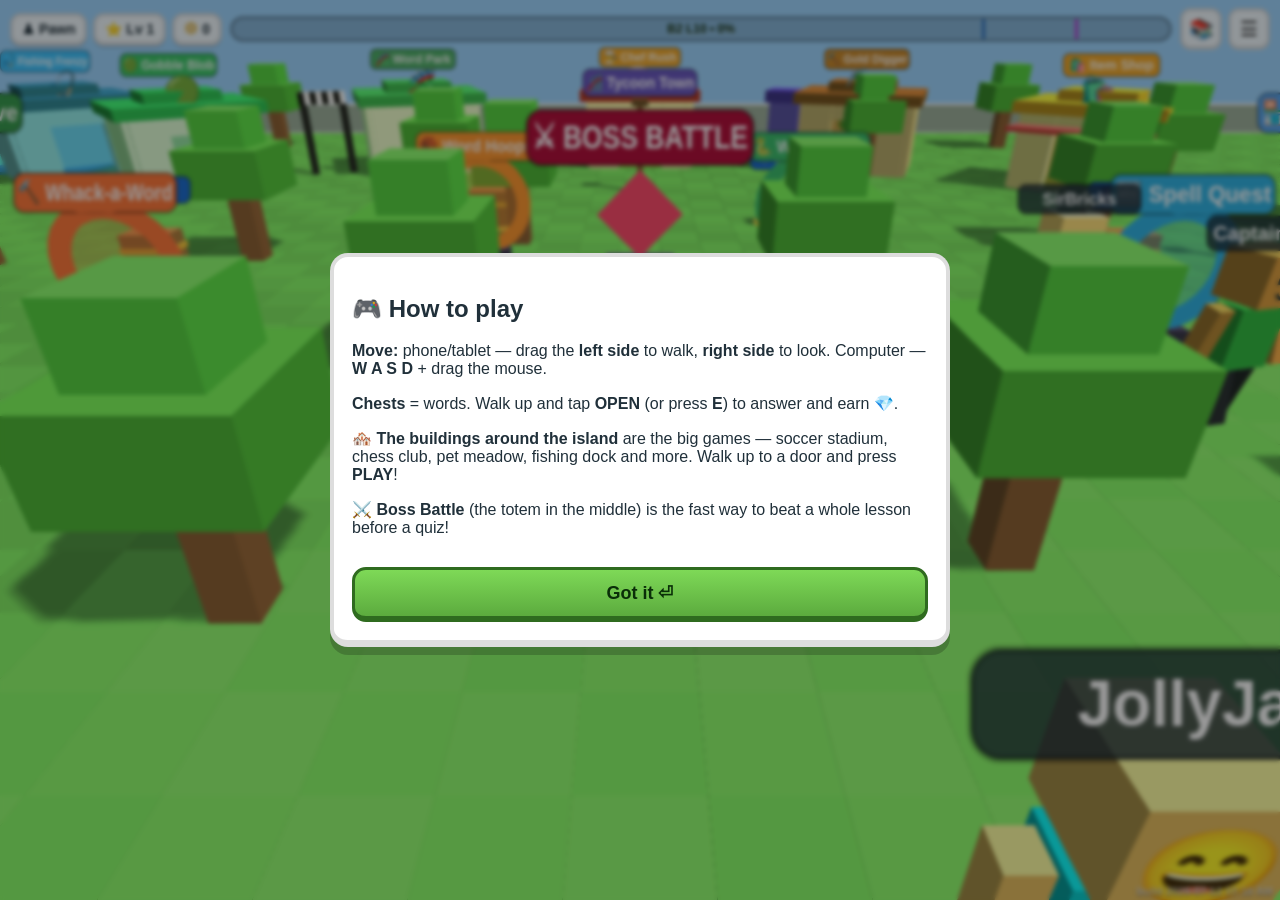
==== commit 78773671: "Three more games: Word Survivors, Gold Digger, Gobble Blob (v83) Batch 2 of the 10-game arc. Word Su" ====
--- a/index.html
+++ b/index.html
@@ -100,6 +100,9 @@
 <script src="src/slice.js"></script>
 <script src="src/blaster.js"></script>
 <script src="src/beat.js"></script>
+<script src="src/survivors.js"></script>
+<script src="src/digger.js"></script>
+<script src="src/gobble.js"></script>
   <script src="src/games.js"></script>
   <script src="src/arcade.js"></script>
   <script src="src/world.js"></script>
--- a/games.css
+++ b/games.css
@@ -413,5 +413,5 @@
 }
 
 /* ---- batch-1 new games: fullscreen canvas layout ---- */
-.gamewrap.blaster, .gamewrap.beat { padding: 0; overflow: hidden; touch-action: none; }
-.gamewrap.blaster canvas, .gamewrap.beat canvas { position: absolute; inset: 0; display: block; width: 100%; height: 100%; }
+.gamewrap.blaster, .gamewrap.beat, .gamewrap.dungeon { padding: 0; overflow: hidden; touch-action: none; }
+.gamewrap.blaster canvas, .gamewrap.beat canvas, .gamewrap.dungeon canvas#dgcv { position: absolute; inset: 0; display: block; width: 100%; height: 100%; }
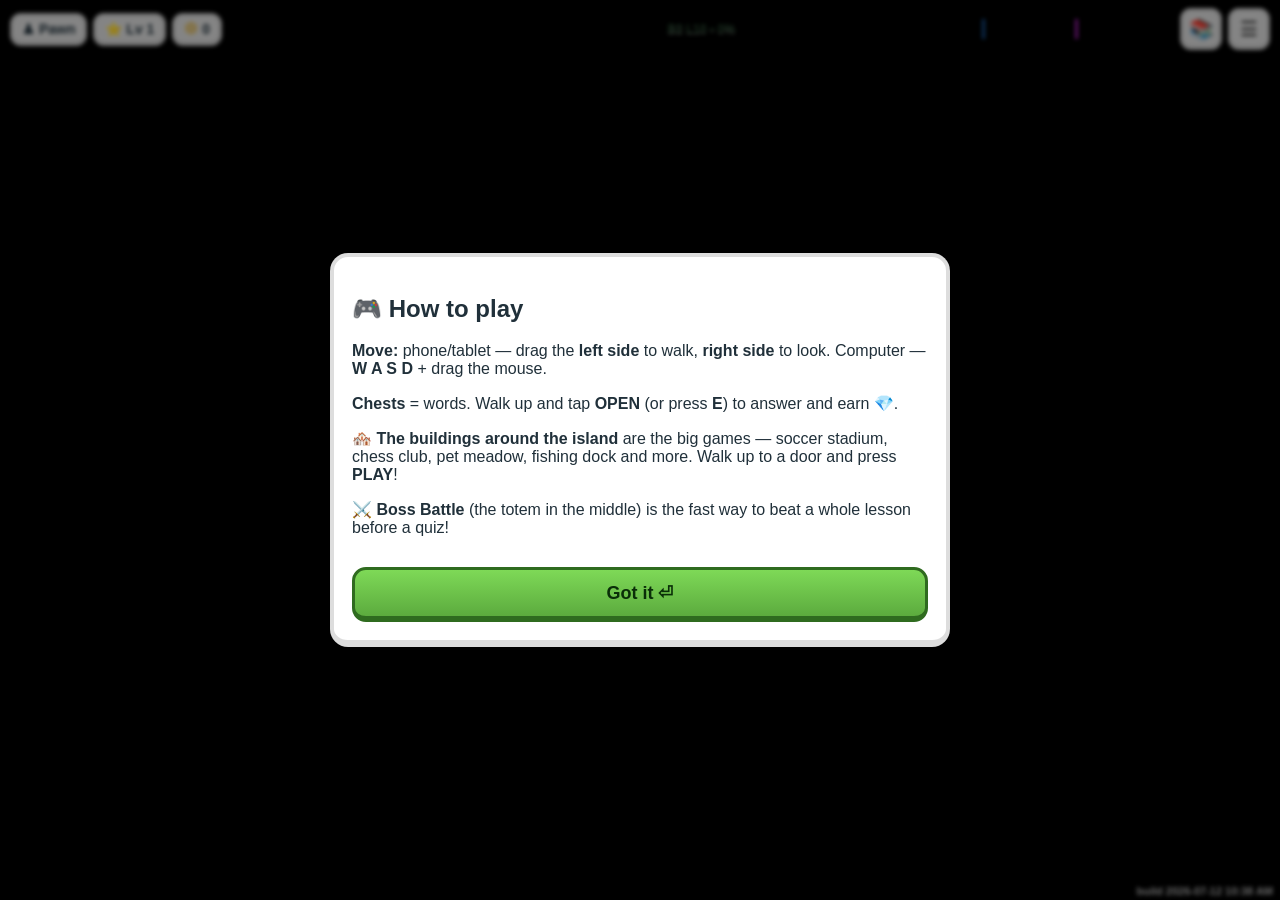
==== commit 71ac5e5d: "Final four games: Word Royale, Boss Rush, Micro Mania, Word Factory (v84) The 10-game arc is complet" ====
--- a/index.html
+++ b/index.html
@@ -103,6 +103,10 @@
 <script src="src/survivors.js"></script>
 <script src="src/digger.js"></script>
 <script src="src/gobble.js"></script>
+<script src="src/royale.js"></script>
+<script src="src/bossrush.js"></script>
+<script src="src/micro.js"></script>
+<script src="src/factory.js"></script>
   <script src="src/games.js"></script>
   <script src="src/arcade.js"></script>
   <script src="src/world.js"></script>
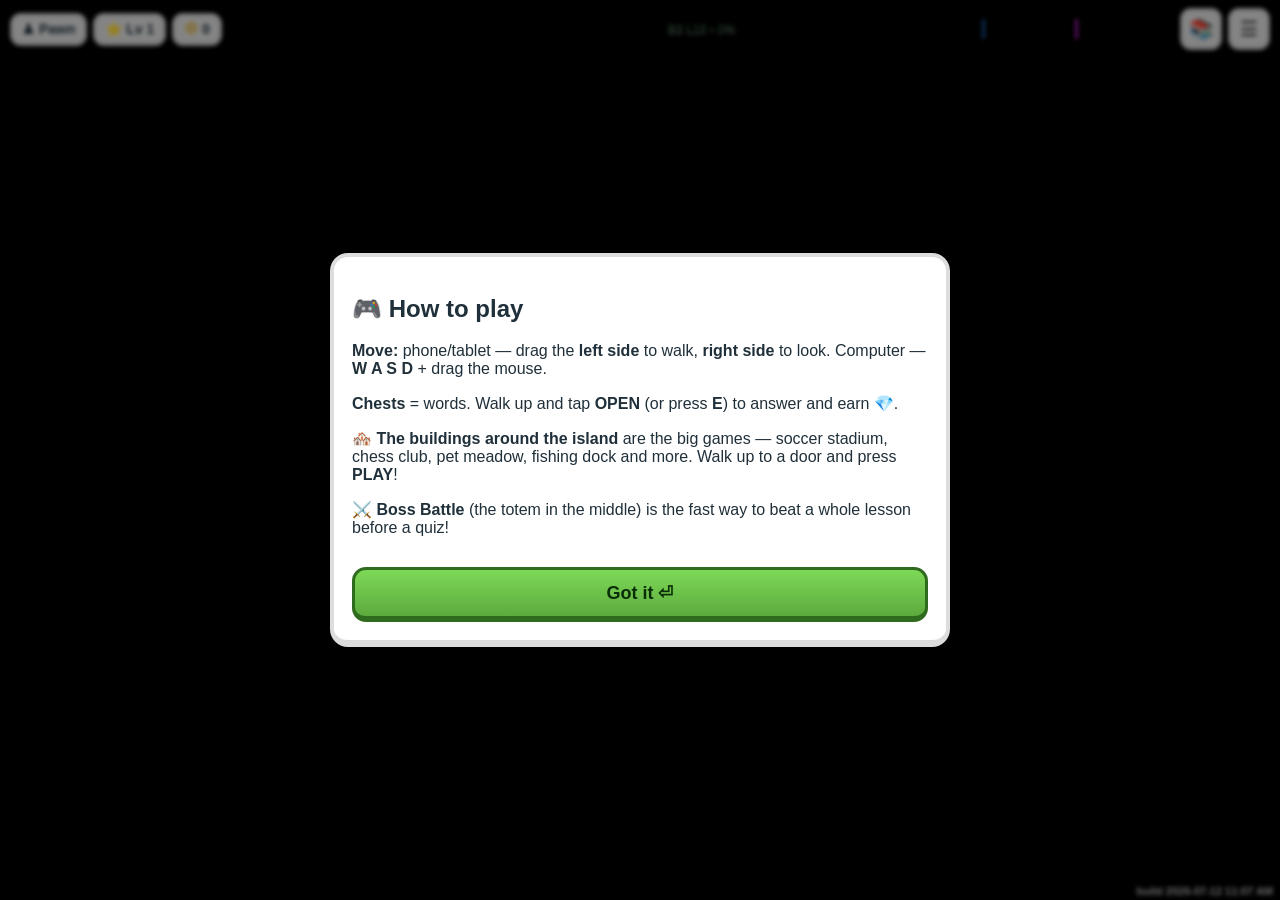
==== commit cac07874: "Carnival pair: Wally Crash + Claw Champ (v86) Two arcade prize games Au requested, both credit-gated" ====
--- a/index.html
+++ b/index.html
@@ -107,6 +107,8 @@
 <script src="src/bossrush.js"></script>
 <script src="src/micro.js"></script>
 <script src="src/factory.js"></script>
+<script src="src/wally.js"></script>
+<script src="src/claw.js"></script>
   <script src="src/games.js"></script>
   <script src="src/arcade.js"></script>
   <script src="src/world.js"></script>
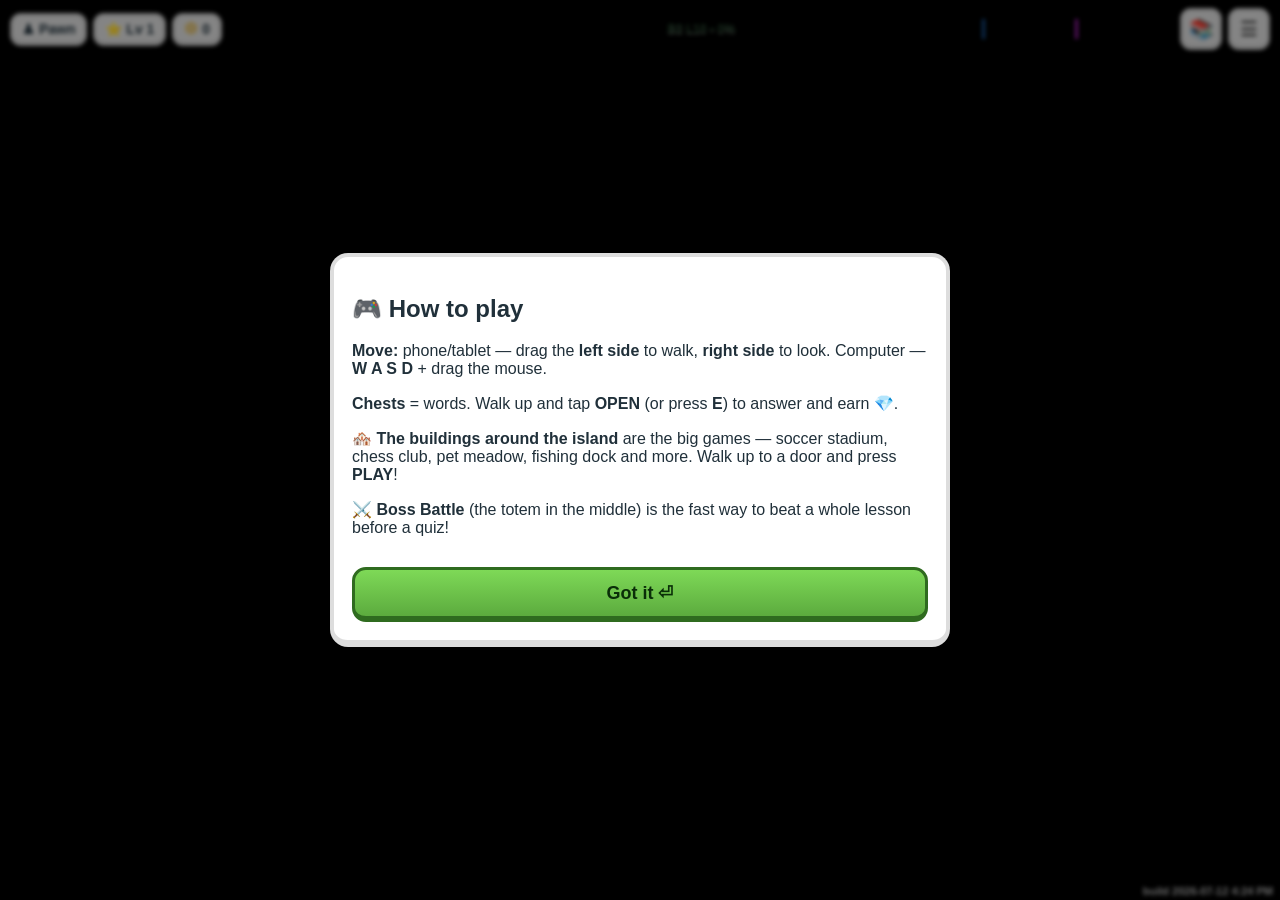
==== commit 06ae0569: "Mega drop: Fishing Frenzy 2, Piano Panic, dungeon 4-6, and 5 new minis (v88) Fishing Frenzy 2: The A" ====
--- a/index.html
+++ b/index.html
@@ -109,6 +109,13 @@
 <script src="src/factory.js"></script>
 <script src="src/wally.js"></script>
 <script src="src/claw.js"></script>
+<script src="src/fishing2.js"></script>
+<script src="src/piano.js"></script>
+<script src="src/stack.js"></script>
+<script src="src/jethop.js"></script>
+<script src="src/brick.js"></script>
+<script src="src/hopper.js"></script>
+<script src="src/golf.js"></script>
   <script src="src/games.js"></script>
   <script src="src/arcade.js"></script>
   <script src="src/world.js"></script>
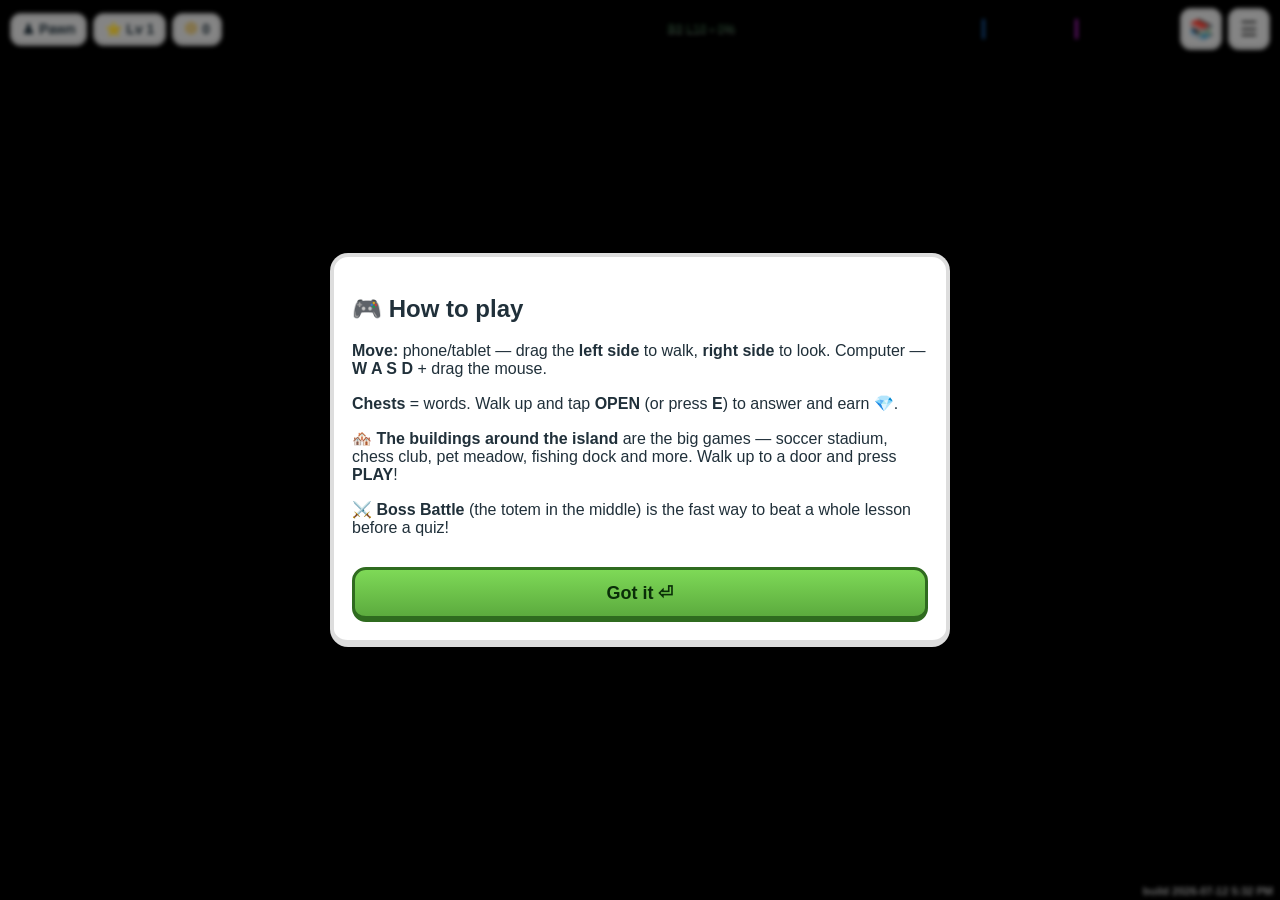
==== commit d5ce914d: "Survivors AAA overhaul + all-games menu + chest trade-up (v89) Word Survivors is Leo-approved and no" ====
--- a/index.html
+++ b/index.html
@@ -31,6 +31,7 @@
       <span class="chip" id="rankchip">♟ Pawn</span>
       <span class="chip" id="lvlchip">⭐ Lv 1</span>
       <span class="chip" id="gemchip"><img class="vbx" src="icons/vobux.png" alt="V"> 0</span>
+      <span class="chip" id="chestchip" style="display:none;cursor:pointer">🎁 0</span>
       <span class="chip combo" id="combochip" style="display:none">🔥 x2</span>
     </div>
     <div class="meter" id="meter">
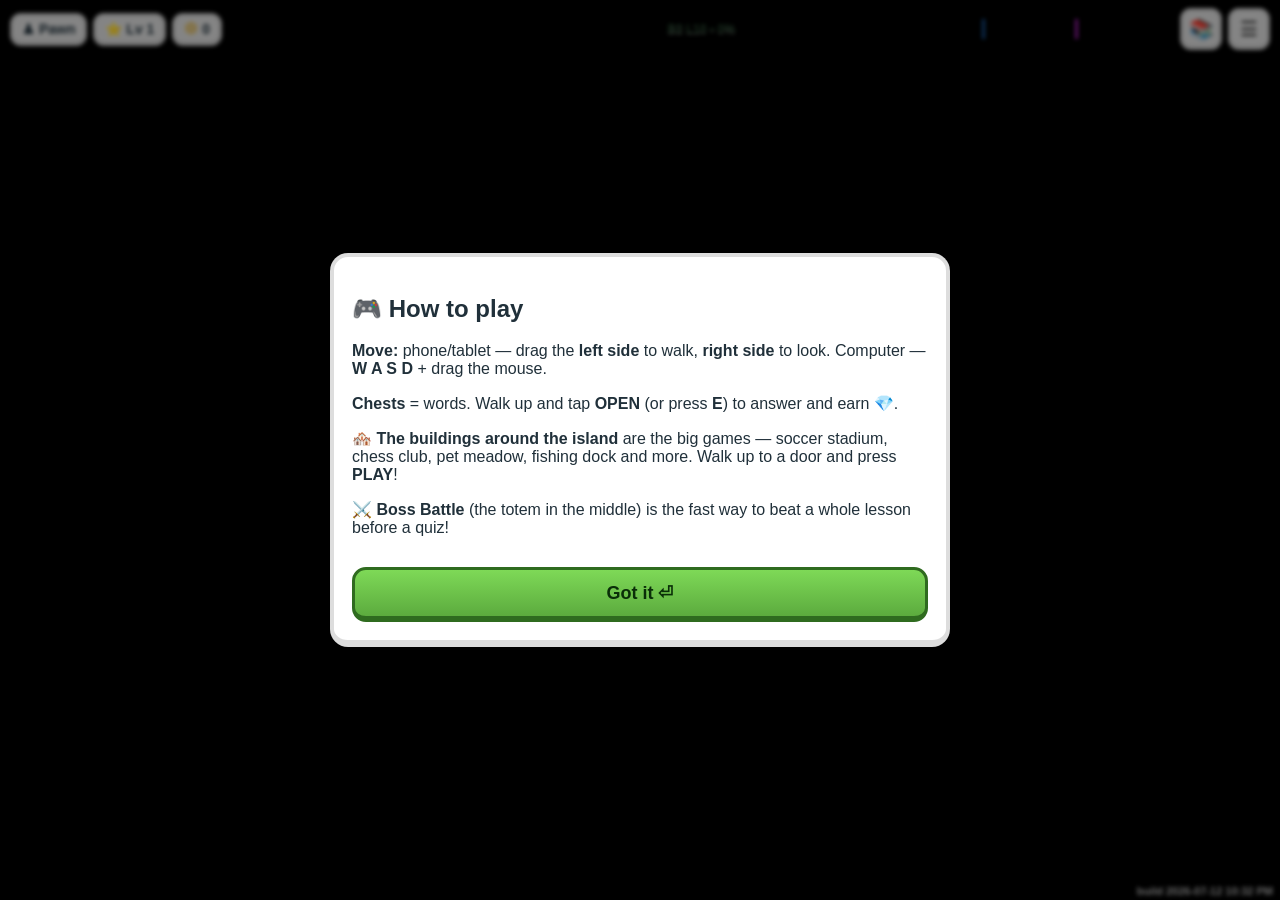
==== commit 07700bb5: "Word Park exploit fix + overhaul, and 5 new games (v90) Park: the infinite cash-out is dead - cashin" ====
--- a/index.html
+++ b/index.html
@@ -117,6 +117,11 @@
 <script src="src/brick.js"></script>
 <script src="src/hopper.js"></script>
 <script src="src/golf.js"></script>
+<script src="src/pinball.js"></script>
+<script src="src/airhockey.js"></script>
+<script src="src/boom.js"></script>
+<script src="src/ski.js"></script>
+<script src="src/icemaze.js"></script>
   <script src="src/games.js"></script>
   <script src="src/arcade.js"></script>
   <script src="src/world.js"></script>
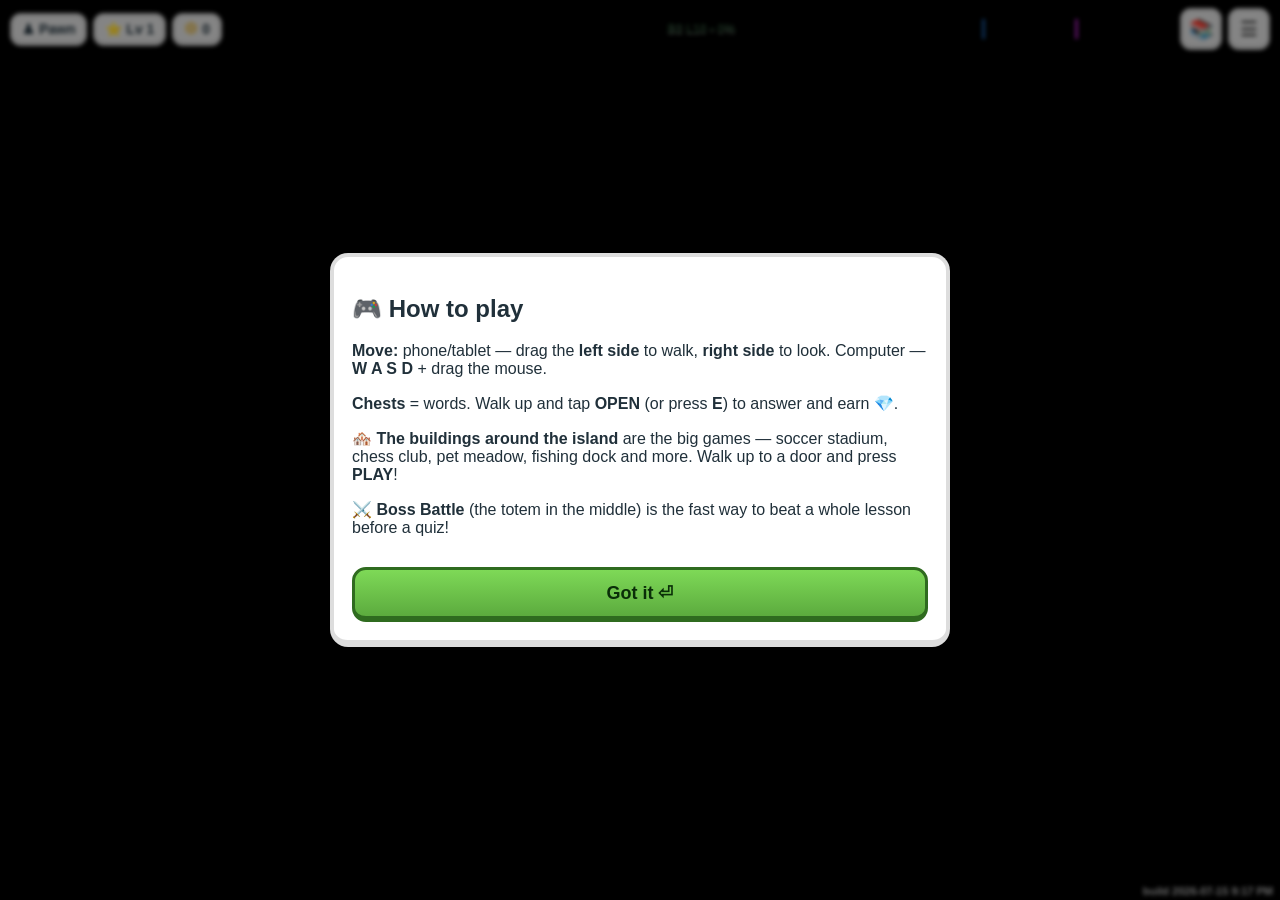
==== commit 5d5b44a5: "BvZ expansion + 10 new games on a three-row island (v96) Books vs Zombies grew: four new zombies (Bu" ====
--- a/index.html
+++ b/index.html
@@ -122,6 +122,16 @@
 <script src="src/boom.js"></script>
 <script src="src/ski.js"></script>
 <script src="src/icemaze.js"></script>
+<script src="src/gemswap.js"></script>
+<script src="src/fleet.js"></script>
+<script src="src/bowling.js"></script>
+<script src="src/homerun.js"></script>
+<script src="src/sumo.js"></script>
+<script src="src/sneak.js"></script>
+<script src="src/wildcards.js"></script>
+<script src="src/archery.js"></script>
+<script src="src/spike.js"></script>
+<script src="src/asteroid.js"></script>
   <script src="src/games.js"></script>
   <script src="src/arcade.js"></script>
   <script src="src/world.js"></script>
